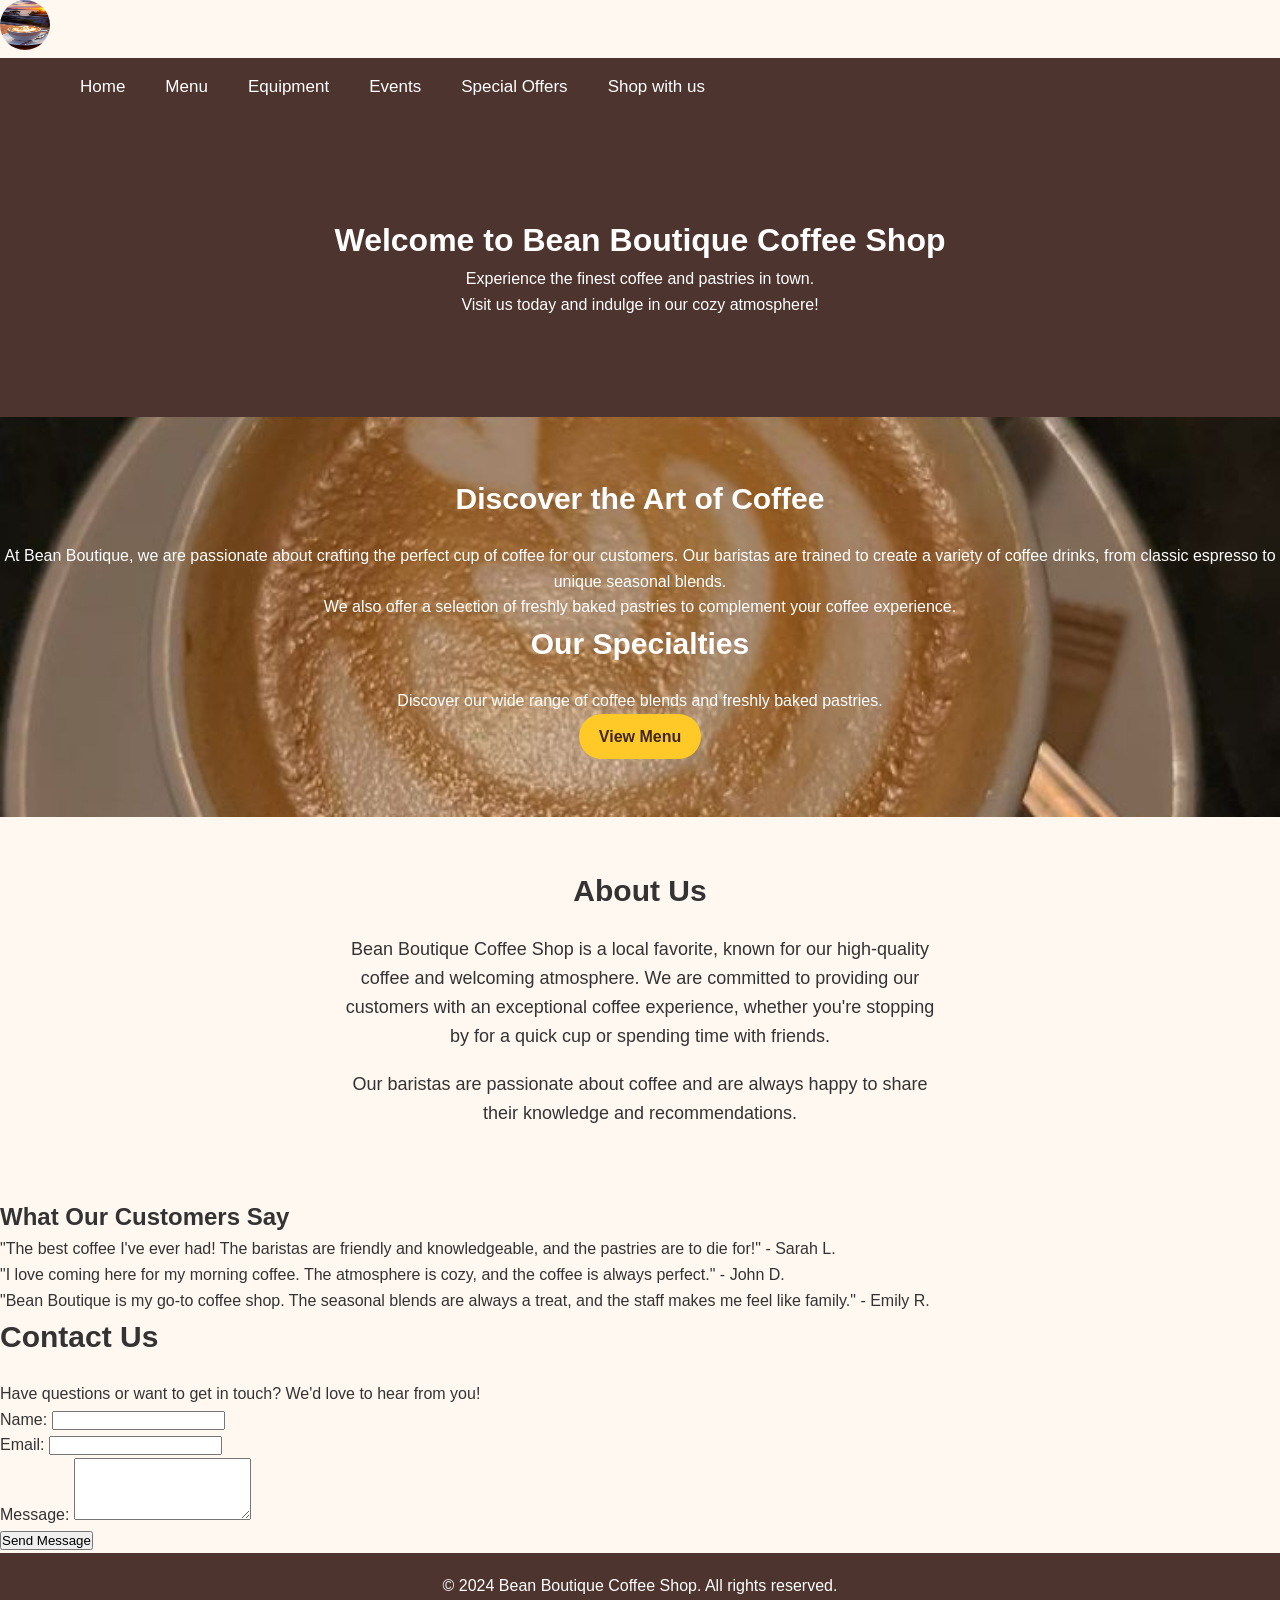
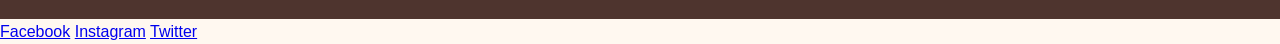
==== index.html @ 3797a543 "changed the style.css" ====
<!DOCTYPE html>
<html lang="en">
    <head>
        <meta charset="UTF-8">
        <meta name="viewport" content="width=device-width, initial-scale=1.0">
        <title> Bean Boutique Coffee Shop</title>
        <link rel="stylesheet" href="style.css">
    </head>
    <body>
        <div class="container">
            <div class="logo">
                <img src="images/logo.jpg" alt="Bean Boutique Coffee Shop Logo">
            </div>
        </div>
        <nav>
            <ul>
                <li><a href="index.html"class="active">Home</a></li>
                <li><a href="coffee.html">Menu</a></li>
                <li><a href="equipment.html">Equipment</a></li>
                <li><a href="events.html">Events</a></li>
                <li><a href="offers.html">Special Offers</a></li>
                <li><a href="cart.html">Shop with us</a></li>
            </ul>
        </nav>
        <header>
            <h1>Welcome to Bean Boutique Coffee Shop</h1>
            <p>Experience the finest coffee and pastries in town.</p>
            <p>Visit us today and indulge in our cozy atmosphere!</p>
        </header>
        <section id="home" class="hero">
            <div class="hero-overlay">
                <div class ="hero-text">
                <h2>Discover the Art of Coffee</h2>
                <p>At Bean Boutique, we are passionate about crafting the perfect cup of coffee for our customers. Our baristas are trained to create a variety of coffee drinks, from classic espresso to unique seasonal blends.</p>
                <p>We also offer a selection of freshly baked pastries to complement your coffee experience.</p>
            <h2>Our Specialties</h2>
            <p>Discover our wide range of coffee blends and freshly baked pastries.</p>
            <a href="coffee.html" class="btn">View Menu</a>
                </div>
            </section>
            <section class="about">
                <h2>About Us</h2>
                <p>Bean Boutique Coffee Shop is a local favorite, known for our high-quality coffee and welcoming atmosphere. We are committed to providing our customers with an exceptional coffee experience, whether you're stopping by for a quick cup or spending time with friends.</p>
                <p>Our baristas are passionate about coffee and are always happy to share their knowledge and recommendations.</p>
            </section>
            <section class="testemonies">
                <h1>What Our Customers Say</h1>
                <p>"The best coffee I've ever had! The baristas are friendly and knowledgeable, and the pastries are to die for!" - Sarah L.</p>
                <p>"I love coming here for my morning coffee. The atmosphere is cozy, and the coffee is always perfect." - John D.</p>
                <p>"Bean Boutique is my go-to coffee shop. The seasonal blends are always a treat, and the staff makes me feel like family." - Emily R.</p>
            </section>
            <section class="contact">
            <h2>Contact Us</h2>
            <p>Have questions or want to get in touch? We'd love to hear from you!</p>
            <form action="submit_form.php" method="post">
                <label for="name">Name:</label>
                <input type="text" id="name" name="name" required><br>
                <label for="email">Email:</label>
                <input type="email" id="email" name="email" required><br>
                <label for="message">Message:</label>
                <textarea id="message" name="message" rows="4" required></textarea><br>
                <button type="submit">Send Message</button>
            </section>
    </body>
    <footer>
        <p>&copy; 2024 Bean Boutique Coffee Shop. All rights reserved.</p>
    </footer>
    <div class="social-media">
        <a href="https://www.facebook.com/BeanBoutiqueCoffeeShop" target="_blank">Facebook</a>
        <a href="https://www.instagram.com/BeanBoutiqueCoffeeShop" target="_blank">Instagram</a>
        <a href="https://www.twitter.com/BeanBoutiqueCoffeeShop" target="_blank">Twitter</a>

    </div>
</body>
</html>
---- style.css ----
*{
    margin:0;
    padding:0;
    box-sizing:border-box;
    font-family:Arial, Helvetica, sans-serif;
}

body{
    background-color:#fff8f0;
    color:#333;
    line-height:1.6;
}

nav{
    background:#4e342e;
    display:flex;
    justify-content:space-between;
    align-items:center;
    padding:15px 50px;
    position:sticky;
    top:0;
    z-index:999;
}

.logo img{
    width:50px;
    height:50px;
    border-radius:50%;
}


nav ul{
    display:flex;
    list-style:none;
}

nav ul li{
    margin-left:20px;
}

nav ul li a{
    color:white;
    text-decoration:none;
    font-size:17px;
    padding:10px;
    transition:.4s;
}

nav ul li a:hover{
    background:#d2691e;
    border-radius:8px;
}

header{
    slideshow:0.5s;
    background:#4e342e;
    color:white;
    text-align:center;
    padding:100px 20px;
}
.menu{
    padding:50px;
    text-align:center;


}
.menu h2{
    font-size:30px;
    margin-bottom:20px;
}
.about{
    padding:50px;
    text-align:center;
}
h2{
    font-size:30px;
    margin-bottom:20px;
}

.about p{
    max-width:600px;
    margin:0 auto 20px;
    font-size:18px;
}


.hero{
    background-image:url(images/coffee1.jpg);
    background-size:cover;
    background-position:center;
    height:400px;
    display:flex;
    justify-content:center;
    align-items:center;
    color:white;
    text-align:center;
}
.btn{
    display:inline-block;
    background:#ffca28;
    color:#3e2723;
    text-decoration:none;
    padding:10px 20px;
    border-radius:30px;
    transition:.4s;
    font-weight:bold;
}
.btn:hover{
    background:#ffb300;
}

footer{
    background:#4e342e;
    color:white;
    text-align:center;
    padding:20px;
    position:relative;
    bottom:0;
    width:100%;
}

.social-icons{
     background:#4e342e;
     text-align:center;
    display:flex;
    justify-content:center;
    margin-bottom:10px;
}

.social-icons a{
    color:white;
    text-decoration:none;
    font-size:20px;
    margin:0 10px;
    transition:.4s;
}
.social-icons a:hover{
    color:#ffb300;
}

.card{
    display:grid;
}
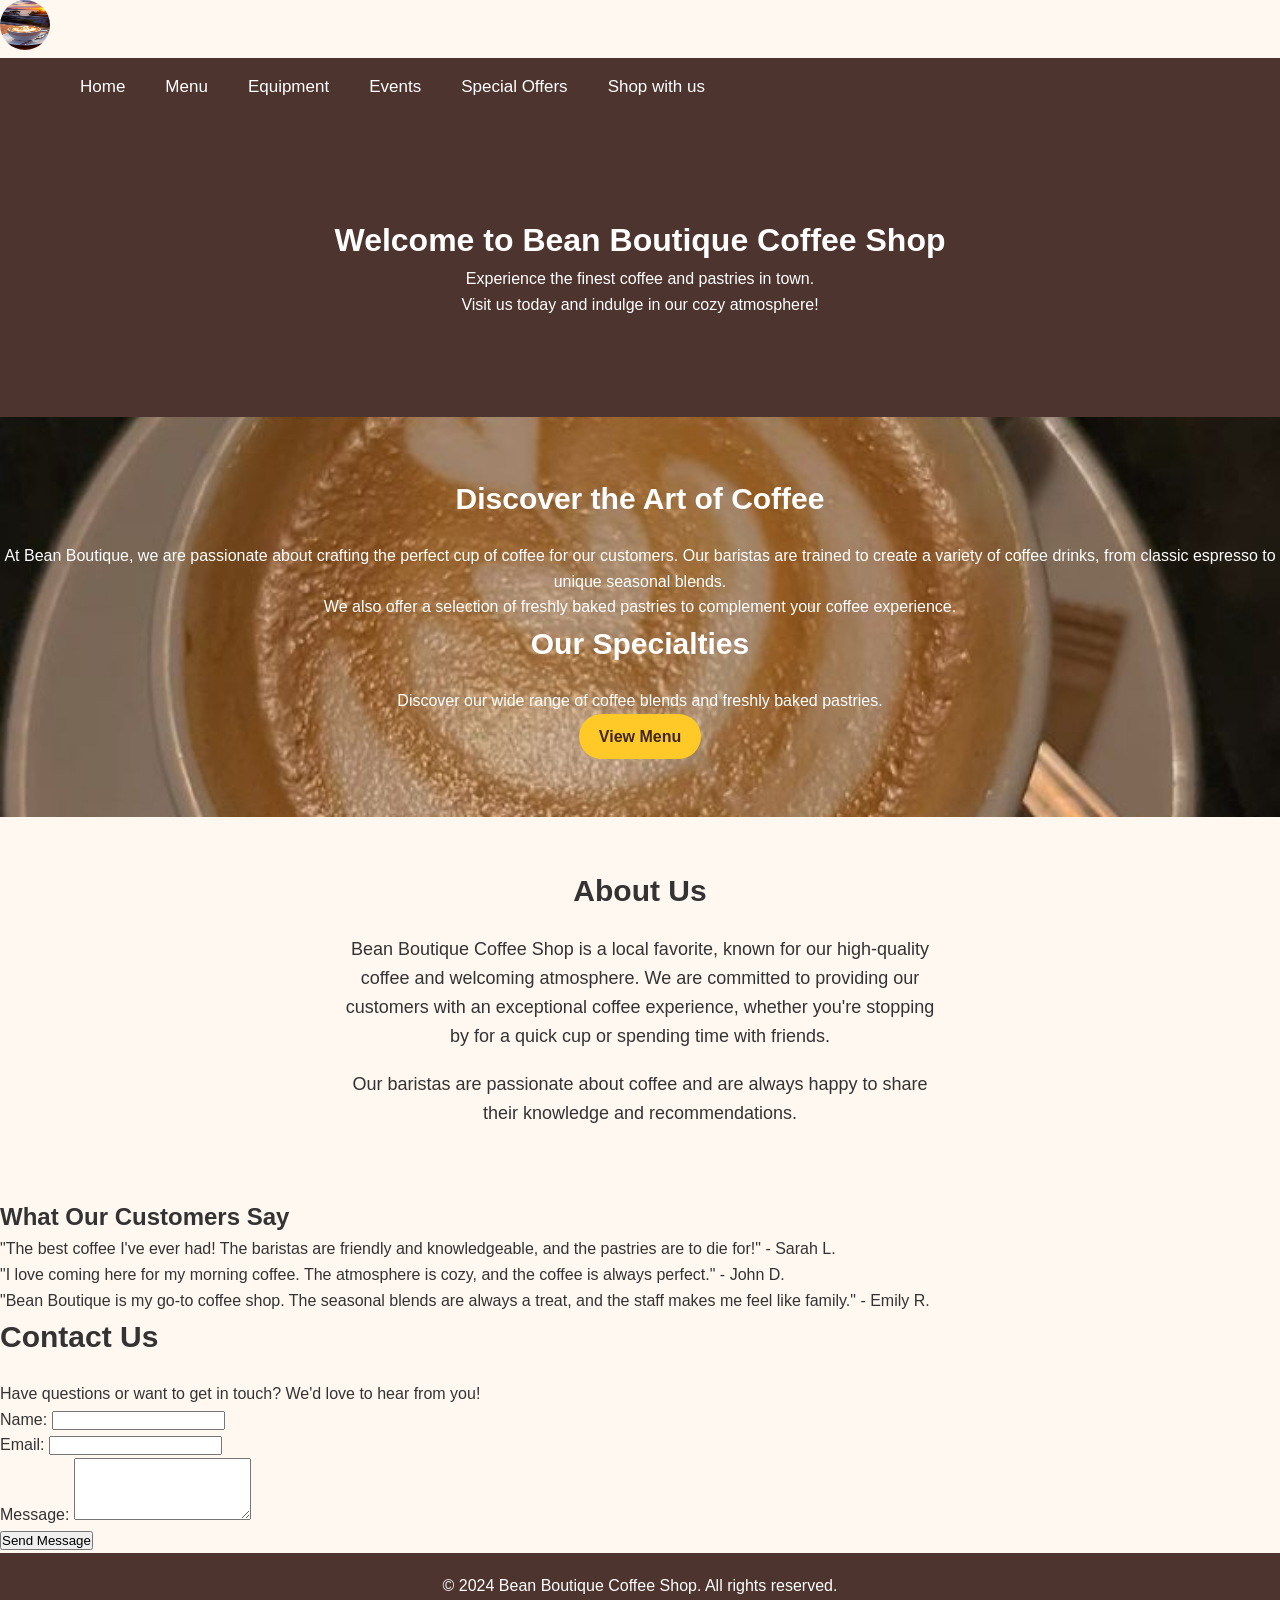
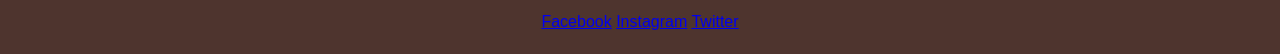
==== commit 8fb99f42: "finished up with the event page" ====
--- a/index.html
+++ b/index.html
@@ -64,12 +64,13 @@
     </body>
     <footer>
         <p>&copy; 2024 Bean Boutique Coffee Shop. All rights reserved.</p>
-    </footer>
     <div class="social-media">
         <a href="https://www.facebook.com/BeanBoutiqueCoffeeShop" target="_blank">Facebook</a>
         <a href="https://www.instagram.com/BeanBoutiqueCoffeeShop" target="_blank">Instagram</a>
         <a href="https://www.twitter.com/BeanBoutiqueCoffeeShop" target="_blank">Twitter</a>
 
     </div>
+    </footer>
+</html>
 </body>
 </html>
--- a/style.css
+++ b/style.css
@@ -52,7 +52,6 @@
 }
 
 header{
-    slideshow:0.5s;
     background:#4e342e;
     color:white;
     text-align:center;
@@ -119,26 +118,18 @@
     width:100%;
 }
 
-.social-icons{
-     background:#4e342e;
-     text-align:center;
-    display:flex;
-    justify-content:center;
-    margin-bottom:10px;
+.social-media{
+    margin-top:10px;
 }
-
-.social-icons a{
-    color:white;
-    text-decoration:none;
-    font-size:20px;
-    margin:0 10px;
-    transition:.4s;
-}
-.social-icons a:hover{
-    color:#ffb300;
-}
-
 .card{
     display:grid;
 }
 
+.event{
+    background:#fff3e0;
+    padding:20px;
+    margin:20px;
+    border-radius:10px;
+    box-shadow:0 4px 8px rgba(0,0,0,0.1);
+}
+
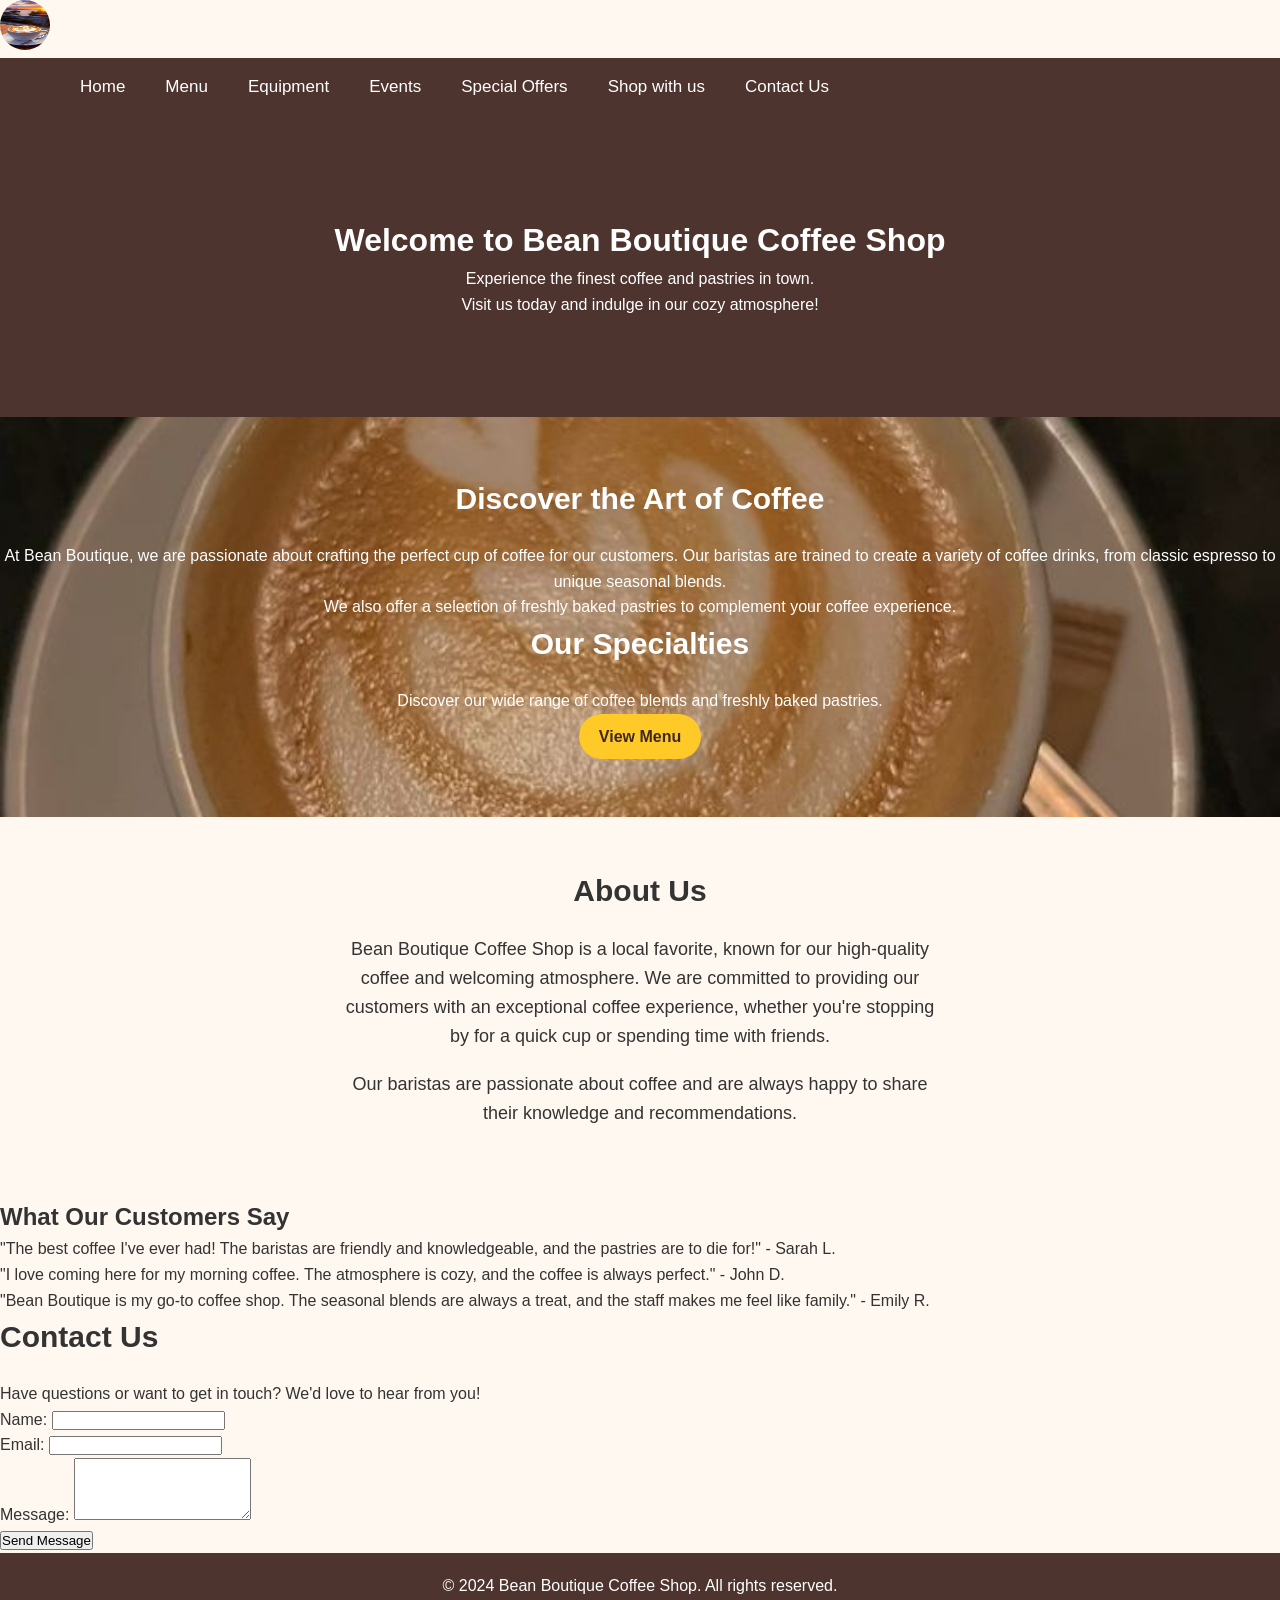
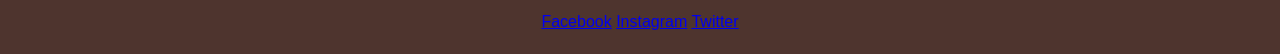
==== commit b2d542ed: "Added a new file called contact" ====
--- a/index.html
+++ b/index.html
@@ -17,9 +17,10 @@
                 <li><a href="index.html"class="active">Home</a></li>
                 <li><a href="coffee.html">Menu</a></li>
                 <li><a href="equipment.html">Equipment</a></li>
-                <li><a href="events.html">Events</a></li>
+                <li><a href="event.html">Events</a></li>
                 <li><a href="offers.html">Special Offers</a></li>
                 <li><a href="cart.html">Shop with us</a></li>
+                <li><a href="contact us.html">Contact Us</a></li>
             </ul>
         </nav>
         <header>
--- a/style.css
+++ b/style.css
@@ -122,14 +122,10 @@
     margin-top:10px;
 }
 .card{
-    display:grid;
+    display:flex;
 }
 
-.event{
-    background:#fff3e0;
-    padding:20px;
-    margin:20px;
-    border-radius:10px;
-    box-shadow:0 4px 8px rgba(0,0,0,0.1);
-}
 
+
+
+
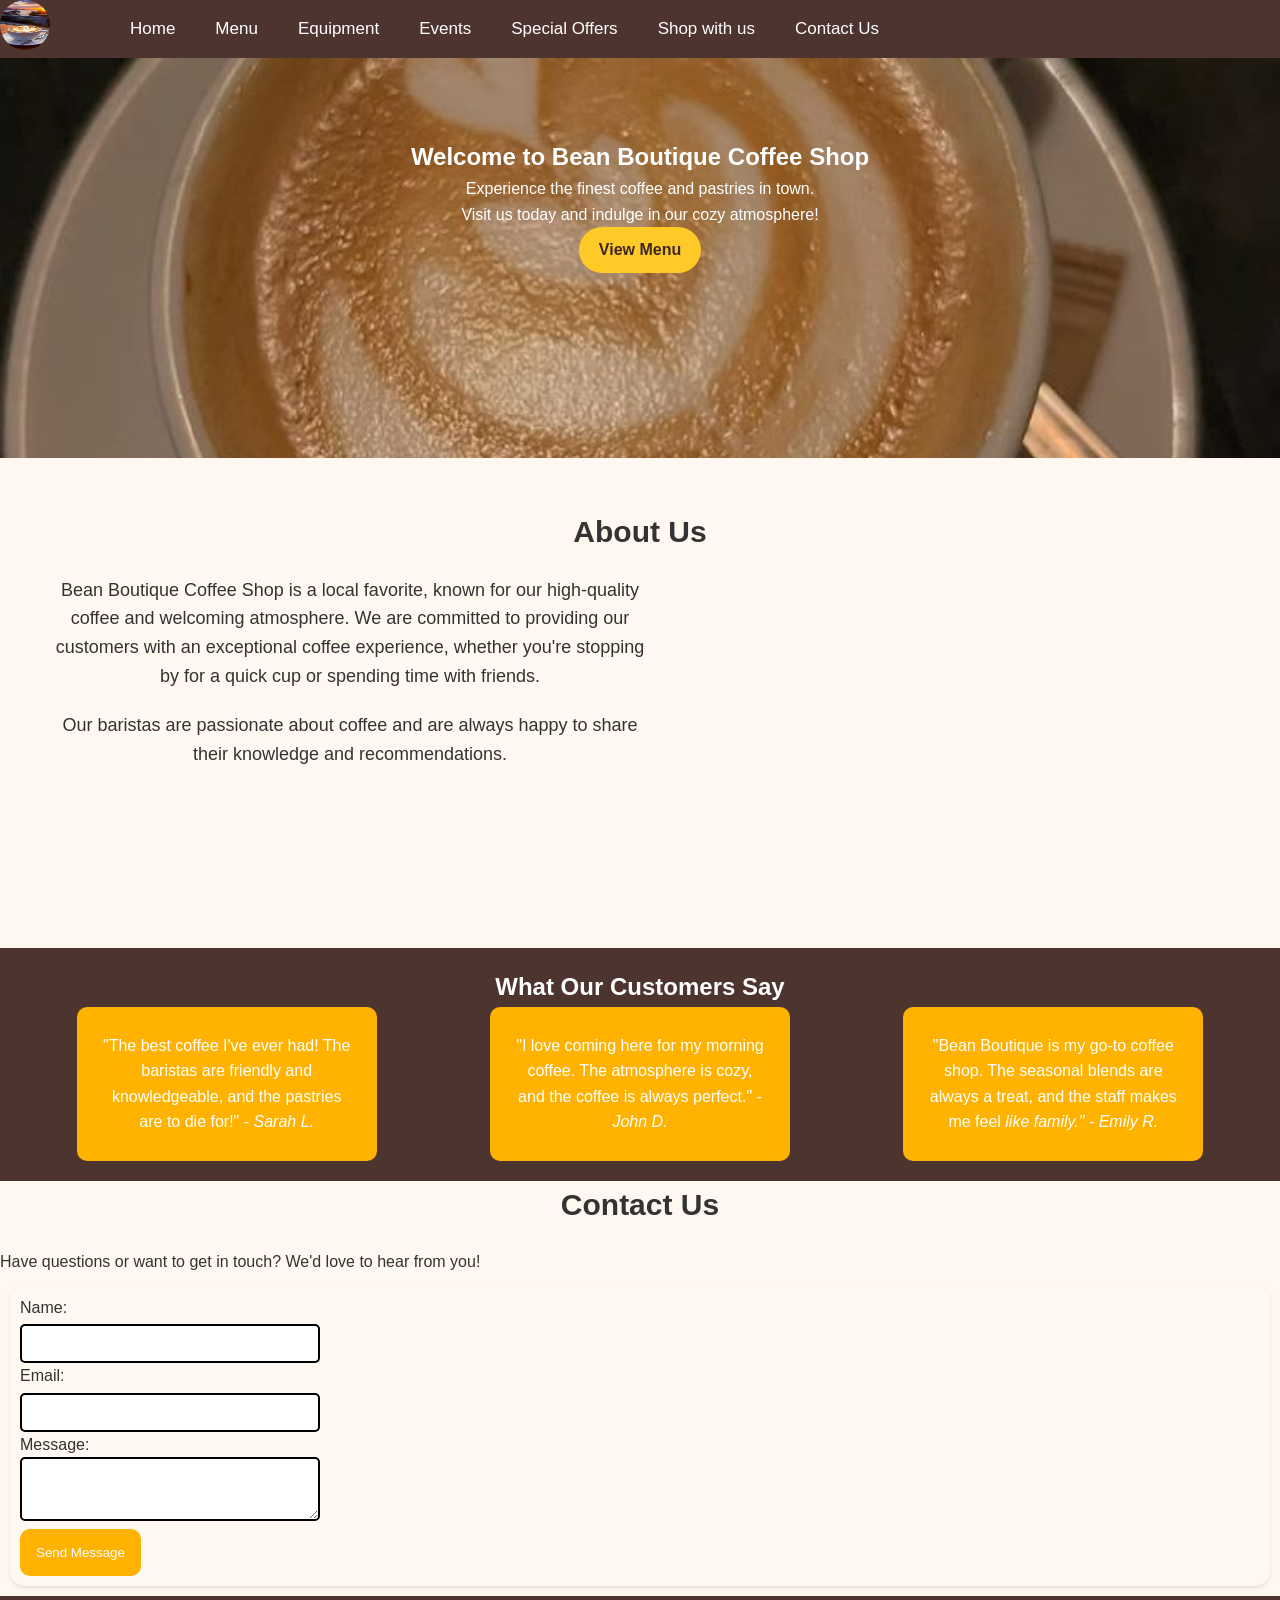
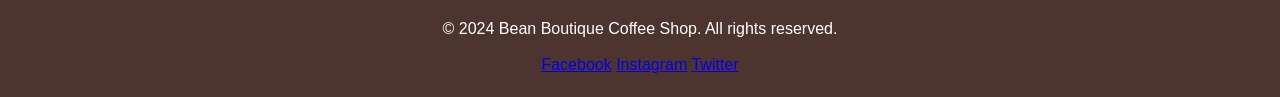
==== commit 79e8b462: "changed and added new things" ====
--- a/index.html
+++ b/index.html
@@ -1,12 +1,17 @@
 <!DOCTYPE html>
 <html lang="en">
-    <head>
-        <meta charset="UTF-8">
-        <meta name="viewport" content="width=device-width, initial-scale=1.0">
-        <title> Bean Boutique Coffee Shop</title>
-        <link rel="stylesheet" href="style.css">
-    </head>
-    <body>
+
+<head>
+    <meta charset="UTF-8">
+    <meta name="viewport" content="width=device-width, initial-scale=1.0">
+    <title> Bean Boutique Coffee Shop</title>
+    <link rel="stylesheet" href="style.css">
+    <script src="script.js"></script>
+</head>
+
+<body>
+
+    <header>
         <div class="container">
             <div class="logo">
                 <img src="images/logo.jpg" alt="Bean Boutique Coffee Shop Logo">
@@ -14,7 +19,7 @@
         </div>
         <nav>
             <ul>
-                <li><a href="index.html"class="active">Home</a></li>
+                <li><a href="index.html" class="active">Home</a></li>
                 <li><a href="coffee.html">Menu</a></li>
                 <li><a href="equipment.html">Equipment</a></li>
                 <li><a href="event.html">Events</a></li>
@@ -23,55 +28,94 @@
                 <li><a href="contact us.html">Contact Us</a></li>
             </ul>
         </nav>
-        <header>
-            <h1>Welcome to Bean Boutique Coffee Shop</h1>
-            <p>Experience the finest coffee and pastries in town.</p>
-            <p>Visit us today and indulge in our cozy atmosphere!</p>
-        </header>
+    </header>
+    <main>
+
         <section id="home" class="hero">
-            <div class="hero-overlay">
-                <div class ="hero-text">
-                <h2>Discover the Art of Coffee</h2>
-                <p>At Bean Boutique, we are passionate about crafting the perfect cup of coffee for our customers. Our baristas are trained to create a variety of coffee drinks, from classic espresso to unique seasonal blends.</p>
-                <p>We also offer a selection of freshly baked pastries to complement your coffee experience.</p>
-            <h2>Our Specialties</h2>
-            <p>Discover our wide range of coffee blends and freshly baked pastries.</p>
-            <a href="coffee.html" class="btn">View Menu</a>
+            <div class="hero-text">
+                <h1>Welcome to Bean Boutique Coffee Shop</h1>
+                <p>Experience the finest coffee and pastries in town.</p>
+                <p>Visit us today and indulge in our cozy atmosphere!</p>
+
+                <a href="coffee.html" class="btn">View Menu</a>
+            </div>
+
+        </section>
+
+        <section class="about">
+            <h2>About Us</h2>
+            <div class="media">
+                <div class="media-content">
+                    <p>Bean Boutique Coffee Shop is a local favorite, known for our high-quality coffee and welcoming
+                        atmosphere. We
+                        are committed to providing our customers with an exceptional coffee experience, whether you're
+                        stopping
+                        by
+                        for a quick cup or spending time with friends.</p>
+                    <p>Our baristas are passionate about coffee and are always happy to share their knowledge and
+                        recommendations.
+                    </p>
                 </div>
-            </section>
-            <section class="about">
-                <h2>About Us</h2>
-                <p>Bean Boutique Coffee Shop is a local favorite, known for our high-quality coffee and welcoming atmosphere. We are committed to providing our customers with an exceptional coffee experience, whether you're stopping by for a quick cup or spending time with friends.</p>
-                <p>Our baristas are passionate about coffee and are always happy to share their knowledge and recommendations.</p>
-            </section>
-            <section class="testemonies">
-                <h1>What Our Customers Say</h1>
-                <p>"The best coffee I've ever had! The baristas are friendly and knowledgeable, and the pastries are to die for!" - Sarah L.</p>
-                <p>"I love coming here for my morning coffee. The atmosphere is cozy, and the coffee is always perfect." - John D.</p>
-                <p>"Bean Boutique is my go-to coffee shop. The seasonal blends are always a treat, and the staff makes me feel like family." - Emily R.</p>
-            </section>
-            <section class="contact">
+                <div class="media-vid">
+                    <iframe width="560" height="315" src="https://www.youtube.com/embed/pZI9pDPgLiE?si=48VM5ZBGXJl-5QX5"
+                        title="YouTube video player" frameborder="0"
+                        allow="accelerometer; autoplay; clipboard-write; encrypted-media; gyroscope; picture-in-picture; web-share"
+                        referrerpolicy="strict-origin-when-cross-origin" allowfullscreen></iframe>
+                </div>
+            </div>
+        </section>
+        <section class="testmonial">
+            <h1>What Our Customers Say</h1>
+            <div class="test-cards">
+            <div class="test-card">
+                <p>"The best coffee I've ever had! The baristas are friendly and knowledgeable, and the pastries are to
+                    die
+                    for!" - <i>Sarah L.</i></p>
+            </div>
+            <div class="test-card">
+                <p>"I love coming here for my morning coffee. The atmosphere is cozy, and the coffee is always perfect."
+                    -
+                    <i>John
+                    D.</i></p>
+            </div>
+            <div class="test-card">
+                <p>
+                    "Bean Boutique is my go-to coffee shop. The seasonal blends are always a treat, and the staff makes
+                    me
+                    feel
+                    <i>like family." - Emily R.</i>
+                </p>
+
+            </div>
+            </div>
+        </section>
+        <section class="contact">
             <h2>Contact Us</h2>
             <p>Have questions or want to get in touch? We'd love to hear from you!</p>
             <form action="submit_form.php" method="post">
-                <label for="name">Name:</label>
+                <label for="name">Name:</label><br>
                 <input type="text" id="name" name="name" required><br>
-                <label for="email">Email:</label>
+                <label for="email">Email:</label><br>
                 <input type="email" id="email" name="email" required><br>
-                <label for="message">Message:</label>
+                <label for="message">Message:</label><br>
                 <textarea id="message" name="message" rows="4" required></textarea><br>
                 <button type="submit">Send Message</button>
+            </form>
             </section>
-    </body>
-    <footer>
-        <p>&copy; 2024 Bean Boutique Coffee Shop. All rights reserved.</p>
+    </main>
+
+</body>
+<footer>
+    <p>&copy; 2024 Bean Boutique Coffee Shop. All rights reserved.</p>
     <div class="social-media">
         <a href="https://www.facebook.com/BeanBoutiqueCoffeeShop" target="_blank">Facebook</a>
         <a href="https://www.instagram.com/BeanBoutiqueCoffeeShop" target="_blank">Instagram</a>
         <a href="https://www.twitter.com/BeanBoutiqueCoffeeShop" target="_blank">Twitter</a>
 
     </div>
-    </footer>
+</footer>
+
 </html>
 </body>
-</html>
+
+</html>
--- a/style.css
+++ b/style.css
@@ -55,7 +55,7 @@
     background:#4e342e;
     color:white;
     text-align:center;
-    padding:100px 20px;
+    display: flex;
 }
 .menu{
     padding:50px;
@@ -88,12 +88,19 @@
     background-size:cover;
     background-position:center;
     height:400px;
-    display:flex;
-    justify-content:center;
-    align-items:center;
-    color:white;
-    text-align:center;
-}
+    color:white;
+    text-align:center;
+}
+
+.hero-text{
+ padding-top: 80px;
+
+}
+
+.media{
+    display: flex;
+}
+
 .btn{
     display:inline-block;
     background:#ffca28;
@@ -108,6 +115,60 @@
     background:#ffb300;
 }
 
+
+.testmonial{
+    background-color: #4e342e;
+    padding: 20px;
+    text-align: center;
+    color:white;
+}
+
+.test-cards{
+    display:flex;
+    justify-content: space-around;
+}
+
+.test-card{
+    max-width: 300px;
+    background-color: #ffb300;
+    border-radius: 10px;
+    padding: 26px;
+}
+
+.contact h2{
+    text-align: center;
+}
+
+form{
+    padding:10px;
+    border-radius: 15px;
+    box-shadow: 0 2px 4px rgba(0, 0, 0, 0.1);
+    margin:10px;
+}
+input{
+    padding:10px;
+    border:2px solid black;
+    margin-top: 4px;
+    border-radius:5px;
+    width:300px;
+}
+
+
+textarea{
+    width: 300px;
+    border: 2px solid black;
+    border-radius: 5px;
+}
+
+
+form button{
+    padding : 16px;
+    border-radius: 10px;
+    border: none;
+    background-color: #ffb300;
+    color: white;
+}
+
 footer{
     background:#4e342e;
     color:white;
@@ -125,7 +186,25 @@
     display:flex;
 }
 
-
-
-
-
+.workshop{
+    background:#fff8f0;
+    border:1px solid #ccc;
+    border-radius:10px;
+    padding:20px;
+    margin:20px;
+    width:300px;
+    text-align:center;
+}
+
+
+.search-bar{
+    display:block;
+    justify-content:center;
+    margin:20px 0;
+    padding:10px;
+    transition:0.3s;
+    width:10px;
+
+}
+
+
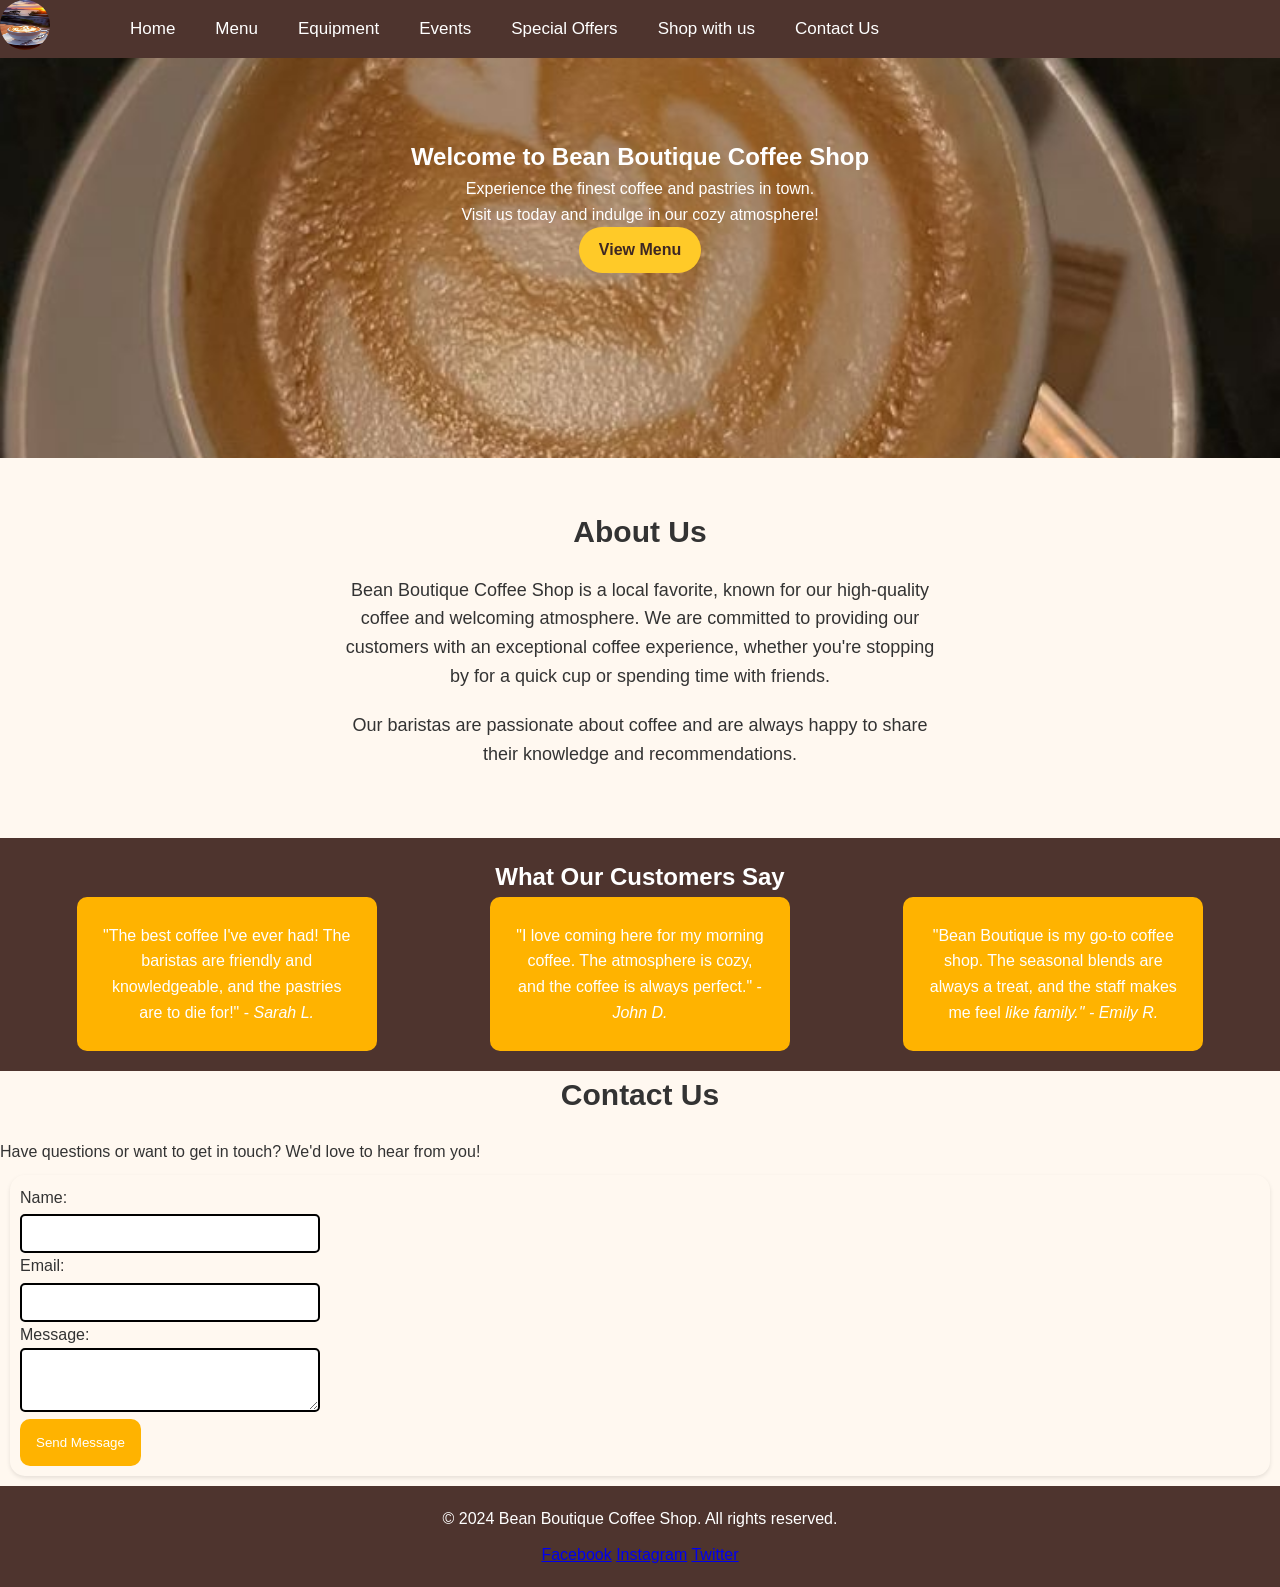
==== commit 8de8780b: "Added javascript" ====
--- a/index.html
+++ b/index.html
@@ -25,7 +25,7 @@
                 <li><a href="event.html">Events</a></li>
                 <li><a href="offers.html">Special Offers</a></li>
                 <li><a href="cart.html">Shop with us</a></li>
-                <li><a href="contact us.html">Contact Us</a></li>
+                <li><a href="contact.html">Contact Us</a></li>
             </ul>
         </nav>
     </header>
@@ -55,12 +55,6 @@
                     <p>Our baristas are passionate about coffee and are always happy to share their knowledge and
                         recommendations.
                     </p>
-                </div>
-                <div class="media-vid">
-                    <iframe width="560" height="315" src="https://www.youtube.com/embed/pZI9pDPgLiE?si=48VM5ZBGXJl-5QX5"
-                        title="YouTube video player" frameborder="0"
-                        allow="accelerometer; autoplay; clipboard-write; encrypted-media; gyroscope; picture-in-picture; web-share"
-                        referrerpolicy="strict-origin-when-cross-origin" allowfullscreen></iframe>
                 </div>
             </div>
         </section>
@@ -104,18 +98,14 @@
             </section>
     </main>
 
-</body>
 <footer>
-    <p>&copy; 2024 Bean Boutique Coffee Shop. All rights reserved.</p>
-    <div class="social-media">
+     <p>&copy; 2024 Bean Boutique Coffee Shop. All rights reserved.</p>
+     <div class="social-media">
         <a href="https://www.facebook.com/BeanBoutiqueCoffeeShop" target="_blank">Facebook</a>
         <a href="https://www.instagram.com/BeanBoutiqueCoffeeShop" target="_blank">Instagram</a>
         <a href="https://www.twitter.com/BeanBoutiqueCoffeeShop" target="_blank">Twitter</a>
 
-    </div>
+     </div>
 </footer>
-
+</body>
 </html>
-</body>
-
-</html>
--- a/style.css
+++ b/style.css
@@ -97,9 +97,6 @@
 
 }
 
-.media{
-    display: flex;
-}
 
 .btn{
     display:inline-block;
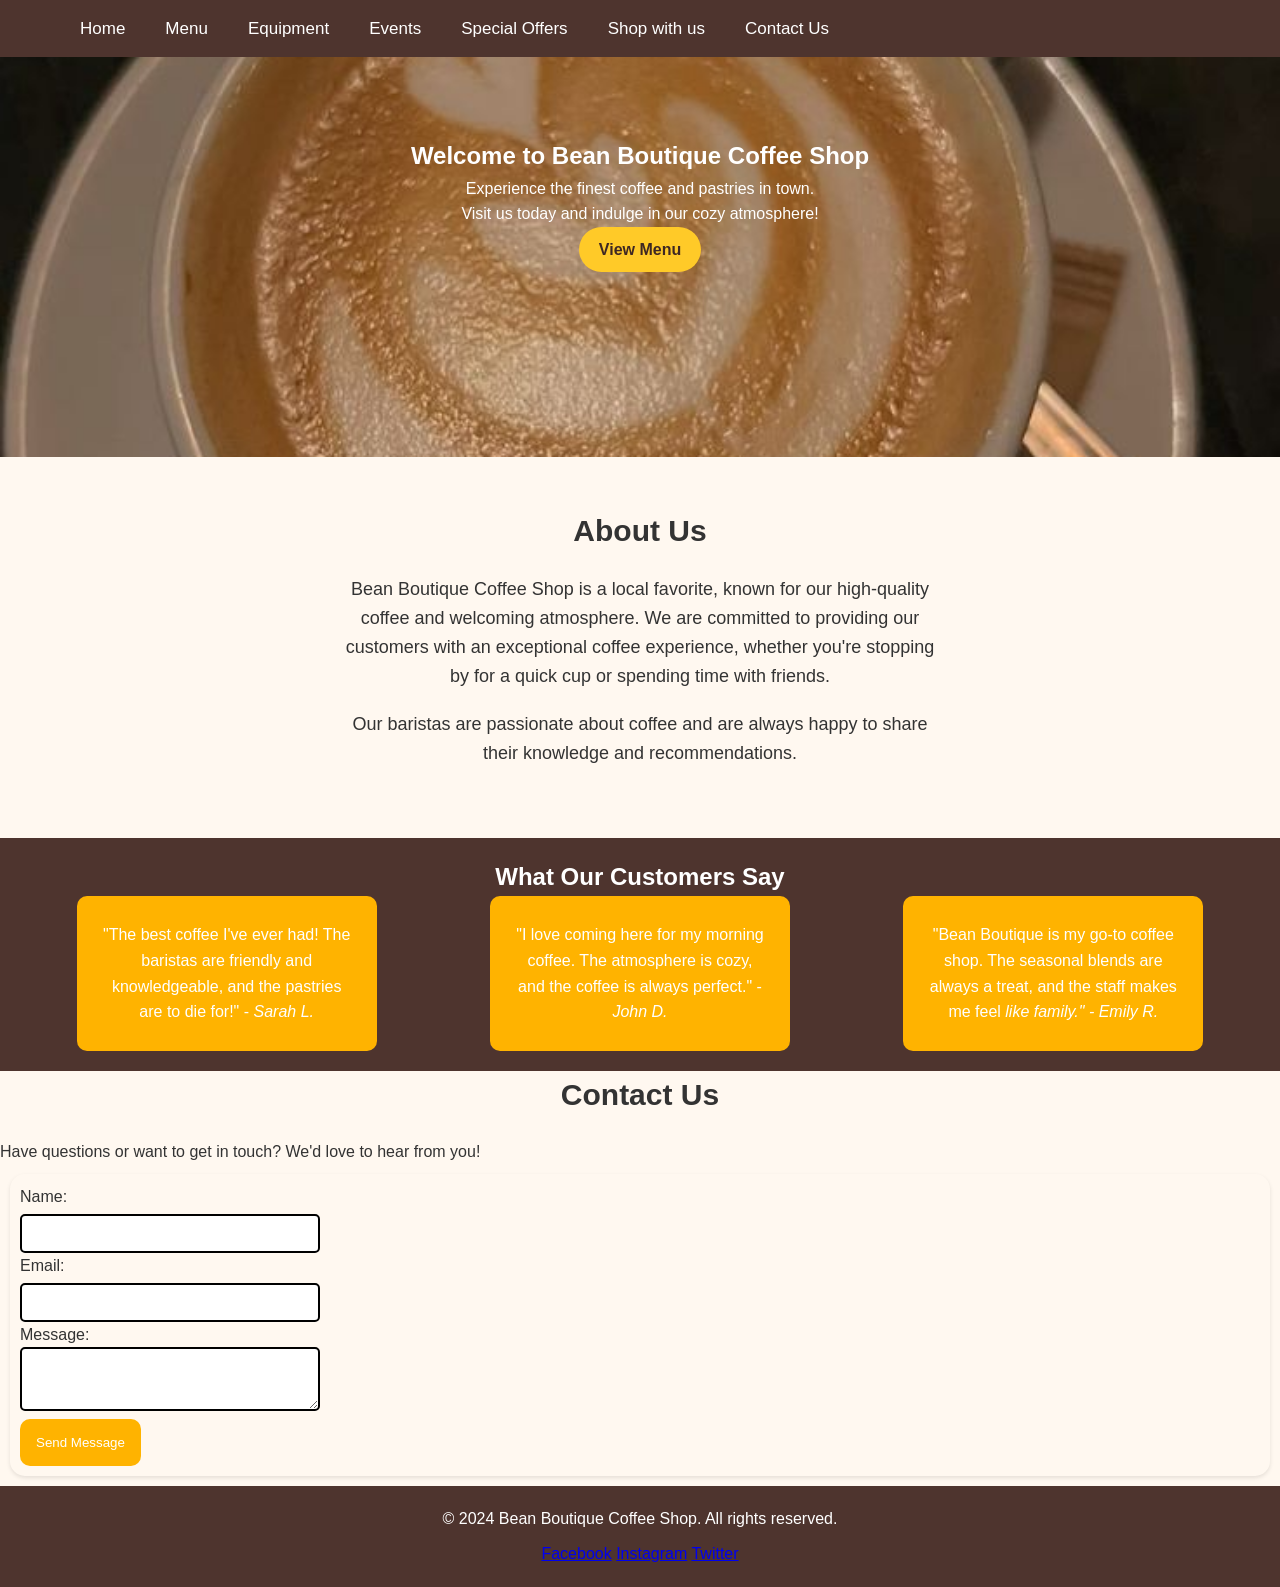
==== commit f9ee9385: "changed everything in offers.html" ====
--- a/index.html
+++ b/index.html
@@ -10,13 +10,7 @@
 </head>
 
 <body>
-
     <header>
-        <div class="container">
-            <div class="logo">
-                <img src="images/logo.jpg" alt="Bean Boutique Coffee Shop Logo">
-            </div>
-        </div>
         <nav>
             <ul>
                 <li><a href="index.html" class="active">Home</a></li>
--- a/style.css
+++ b/style.css
@@ -2,13 +2,19 @@
     margin:0;
     padding:0;
     box-sizing:border-box;
-    font-family:Arial, Helvetica, sans-serif;
+    font-family:'Gill Sans', 'Gill Sans MT', Calibri, 'Trebuchet MS', sans-serif;
 }
 
 body{
     background-color:#fff8f0;
     color:#333;
     line-height:1.6;
+}
+
+header{
+    background:#4e342e;
+    color:white;
+    text-align:center;
 }
 
 nav{
@@ -22,12 +28,6 @@
     z-index:999;
 }
 
-.logo img{
-    width:50px;
-    height:50px;
-    border-radius:50%;
-}
-
 
 nav ul{
     display:flex;
@@ -51,12 +51,7 @@
     border-radius:8px;
 }
 
-header{
-    background:#4e342e;
-    color:white;
-    text-align:center;
-    display: flex;
-}
+
 .menu{
     padding:50px;
     text-align:center;
@@ -205,3 +200,4 @@
 }
 
 
+
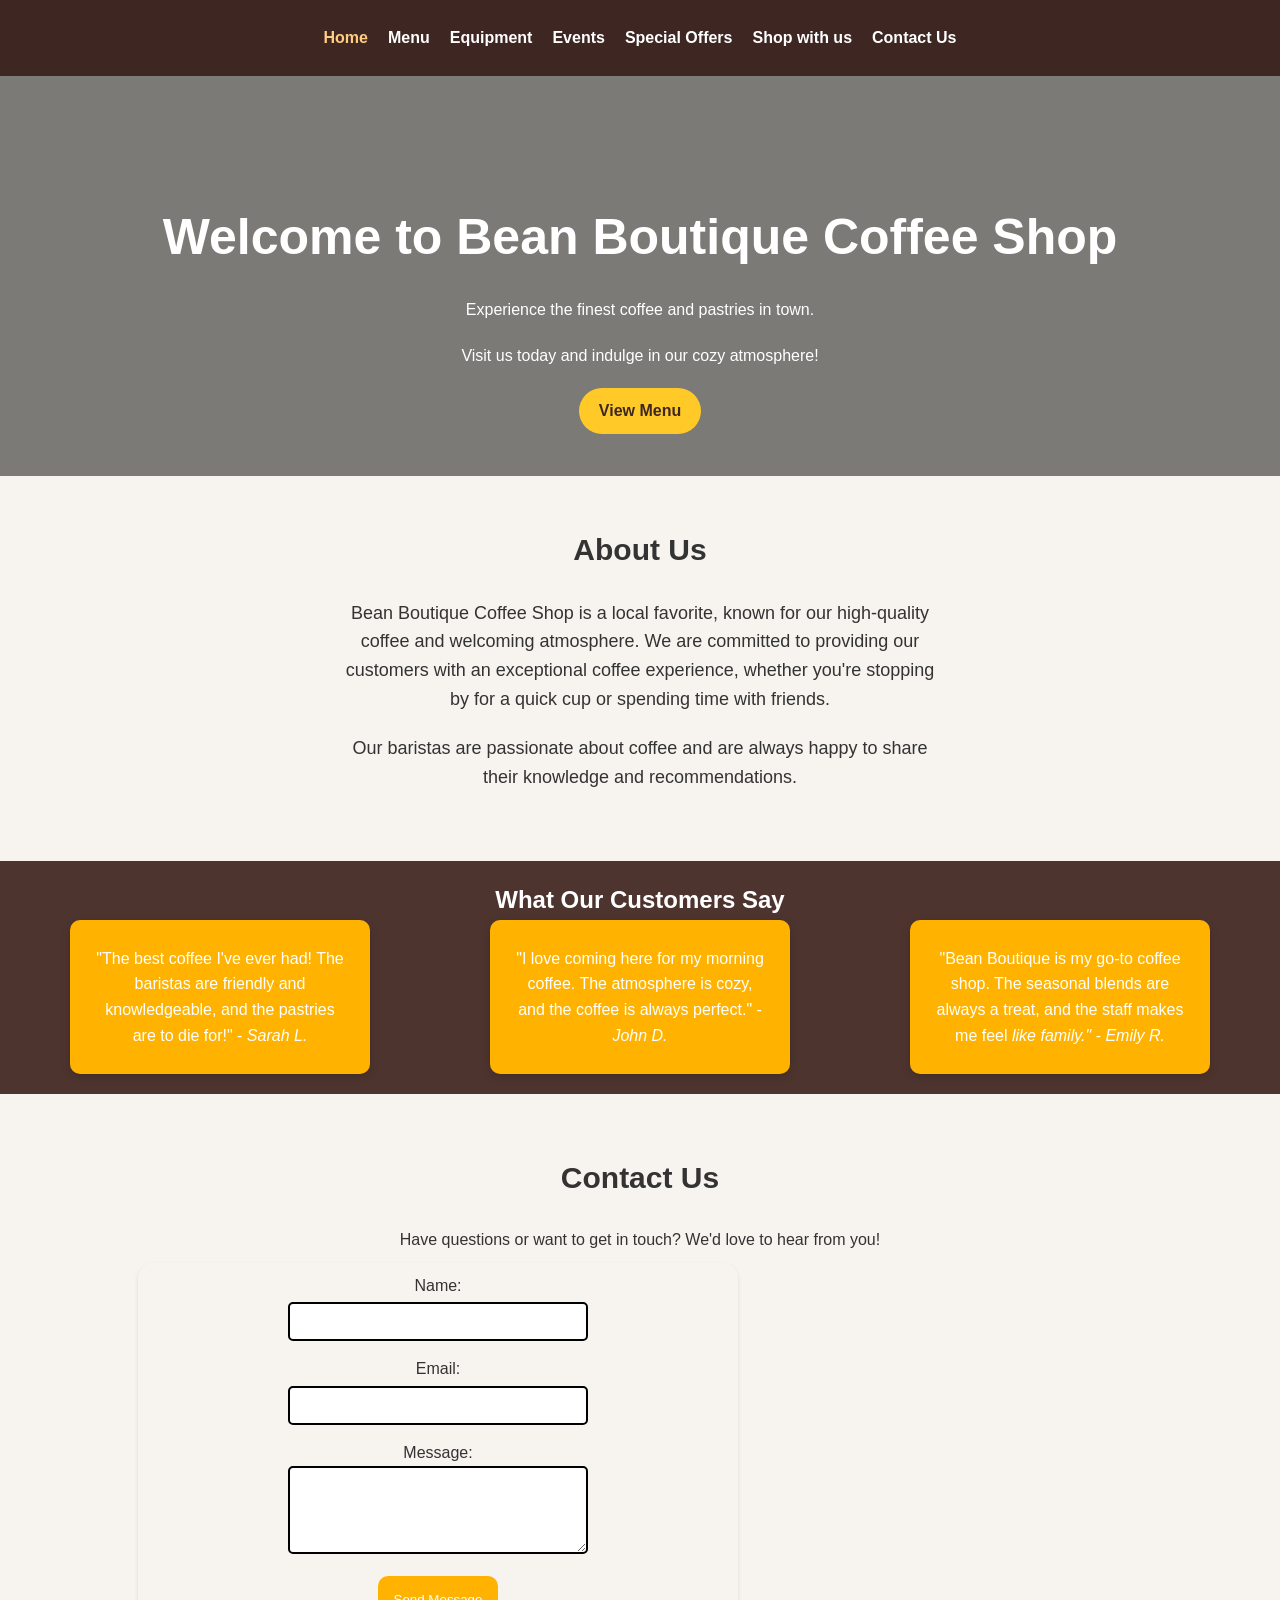
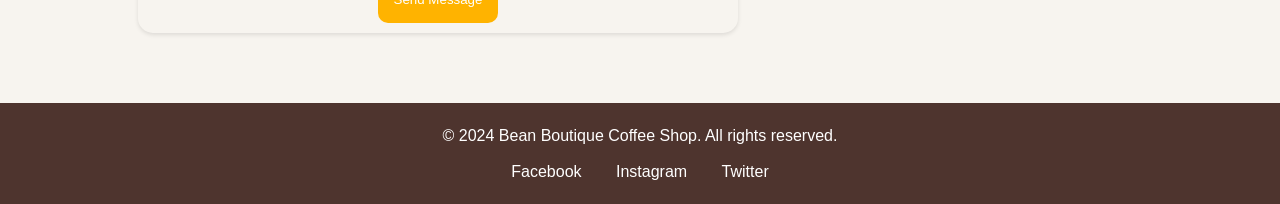
==== commit 1a861fa2: "Added more code" ====
--- a/index.html
+++ b/index.html
@@ -6,7 +6,6 @@
     <meta name="viewport" content="width=device-width, initial-scale=1.0">
     <title> Bean Boutique Coffee Shop</title>
     <link rel="stylesheet" href="style.css">
-    <script src="script.js"></script>
 </head>
 
 <body>
@@ -101,5 +100,6 @@
 
      </div>
 </footer>
+<script src="script.js"></script>
 </body>
 </html>
--- a/style.css
+++ b/style.css
@@ -2,61 +2,208 @@
     margin:0;
     padding:0;
     box-sizing:border-box;
-    font-family:'Gill Sans', 'Gill Sans MT', Calibri, 'Trebuchet MS', sans-serif;
+    font-family:Arial, Helvetica, sans-serif;
 }
 
 body{
-    background-color:#fff8f0;
+    background:#f7f4ef;
     color:#333;
     line-height:1.6;
 }
 
 header{
-    background:#4e342e;
-    color:white;
-    text-align:center;
-}
-
-nav{
-    background:#4e342e;
-    display:flex;
-    justify-content:space-between;
-    align-items:center;
-    padding:15px 50px;
+    background:#3e2723;
+    padding:15px;
     position:sticky;
     top:0;
-    z-index:999;
-}
-
+    z-index:1000;
+}
 
 nav ul{
     display:flex;
+    justify-content:center;
     list-style:none;
-}
-
-nav ul li{
-    margin-left:20px;
-}
-
-nav ul li a{
+    flex-wrap: wrap;
+}
+
+nav li{
+    margin:10px;
+}
+
+nav a{
     color:white;
     text-decoration:none;
-    font-size:17px;
-    padding:10px;
-    transition:.4s;
-}
-
-nav ul li a:hover{
-    background:#d2691e;
+    font-weight:bold;
+    transition:.3s;
+}
+
+nav a:hover,
+nav a.active{
+    color:#ffcc80;
+}
+
+.hero{
+    background:linear-gradient(rgba(0,0,0,.5),rgba(0,0,0,.5)),
+    url("images/coffee.jpg") center/cover;
+    height:90vh;
+    display:flex;
+    justify-content:center;
+    align-items:center;
+    text-align:center;
+    color:white;
+}
+
+.hero-text h1{
+    font-size:50px;
+}
+
+.hero-text p{
+    margin:20px 0;
+}
+
+.btn{
+    display:inline-block;
+    background:#6f4e37;
+    color:white;
+    padding:12px 25px;
+    text-decoration:none;
+    border-radius:5px;
+    transition:.3s;
+}
+
+.btn:hover{
+    background:#3e2723;
+}
+
+.about,
+.testimonial,
+.contact{
+    padding:60px 10%;
+}
+
+.about h2,
+.testimonial h1,
+.contact h2{
+    text-align:center;
+    margin-bottom:25px;
+}
+
+.media{
+    display:flex;
+    justify-content:center;
+}
+
+.media-content{
+    max-width:800px;
+    text-align:center;
+}
+
+.test-cards{
+    display:grid;
+    grid-template-columns:repeat(auto-fit,minmax(250px,1fr));
+    gap:20px;
+}
+
+.test-card{
+    background:white;
+    padding:20px;
     border-radius:8px;
-}
-
-
+    box-shadow:0 3px 10px rgba(0,0,0,.15);
+}
+
+form{
+    max-width:600px;
+    margin:auto;
+}
+
+input,
+textarea{
+    width:100%;
+    padding:12px;
+    margin-bottom:15px;
+    border:1px solid #ccc;
+    border-radius:5px;
+}
+
+button{
+    background:#6f4e37;
+    color:white;
+    border:none;
+    padding:12px 25px;
+    cursor:pointer;
+    border-radius:5px;
+}
+
+button:hover{
+    background:#3e2723;
+}
+
+footer{
+    background:#3e2723;
+    color:white;
+    text-align:center;
+    padding:20px;
+}
+
+.social-media{
+    margin-top:15px;
+}
+
+.social-media a{
+    color:white;
+    margin:0 15px;
+    text-decoration:none;
+}
+
+.social-media a:hover{
+    color:#ffcc80;
+}
+
+/* Mobile */
+
+@media screen and (max-width:768px){
+
+nav ul{
+    flex-direction:column;
+}
+
+.hero-text h1{
+    font-size:32px;
+}
+
+.hero{
+    padding:20px;
+}
+
+.about,
+.testimonial,
+.contact{
+    padding:40px 20px;
+}
+
+}
 .menu{
     padding:50px;
     text-align:center;
-
-
+}
+
+ul{
+    list-style: none;
+}
+.menu ul{
+    list-style:none;
+    max-width:500px;
+    margin:auto;
+}
+
+.menu li{
+    display:flex;
+    justify-content:space-between;
+    padding:15px;
+    margin:10px 0;
+    background:white;
+    border-radius:8px;
+    box-shadow:0 2px 8px rgba(0,0,0,.1);
 }
 .menu h2{
     font-size:30px;
@@ -79,7 +226,7 @@
 
 
 .hero{
-    background-image:url(images/coffee1.jpg);
+    
     background-size:cover;
     background-position:center;
     height:400px;
@@ -198,6 +345,25 @@
     width:10px;
 
 }
-
-
-
+.contact{
+    text-align: center;
+}
+.contact-info{
+    text-align: center;
+}
+.offers{
+    text-align: center;
+}
+
+.card-grid {
+    display: grid;
+    grid-template-columns: repeat(3, 1fr);
+    gap: 30px;
+}
+
+.card img{
+    width: 100%;
+    height: 300px;
+    object-fit: cover;
+}
+
